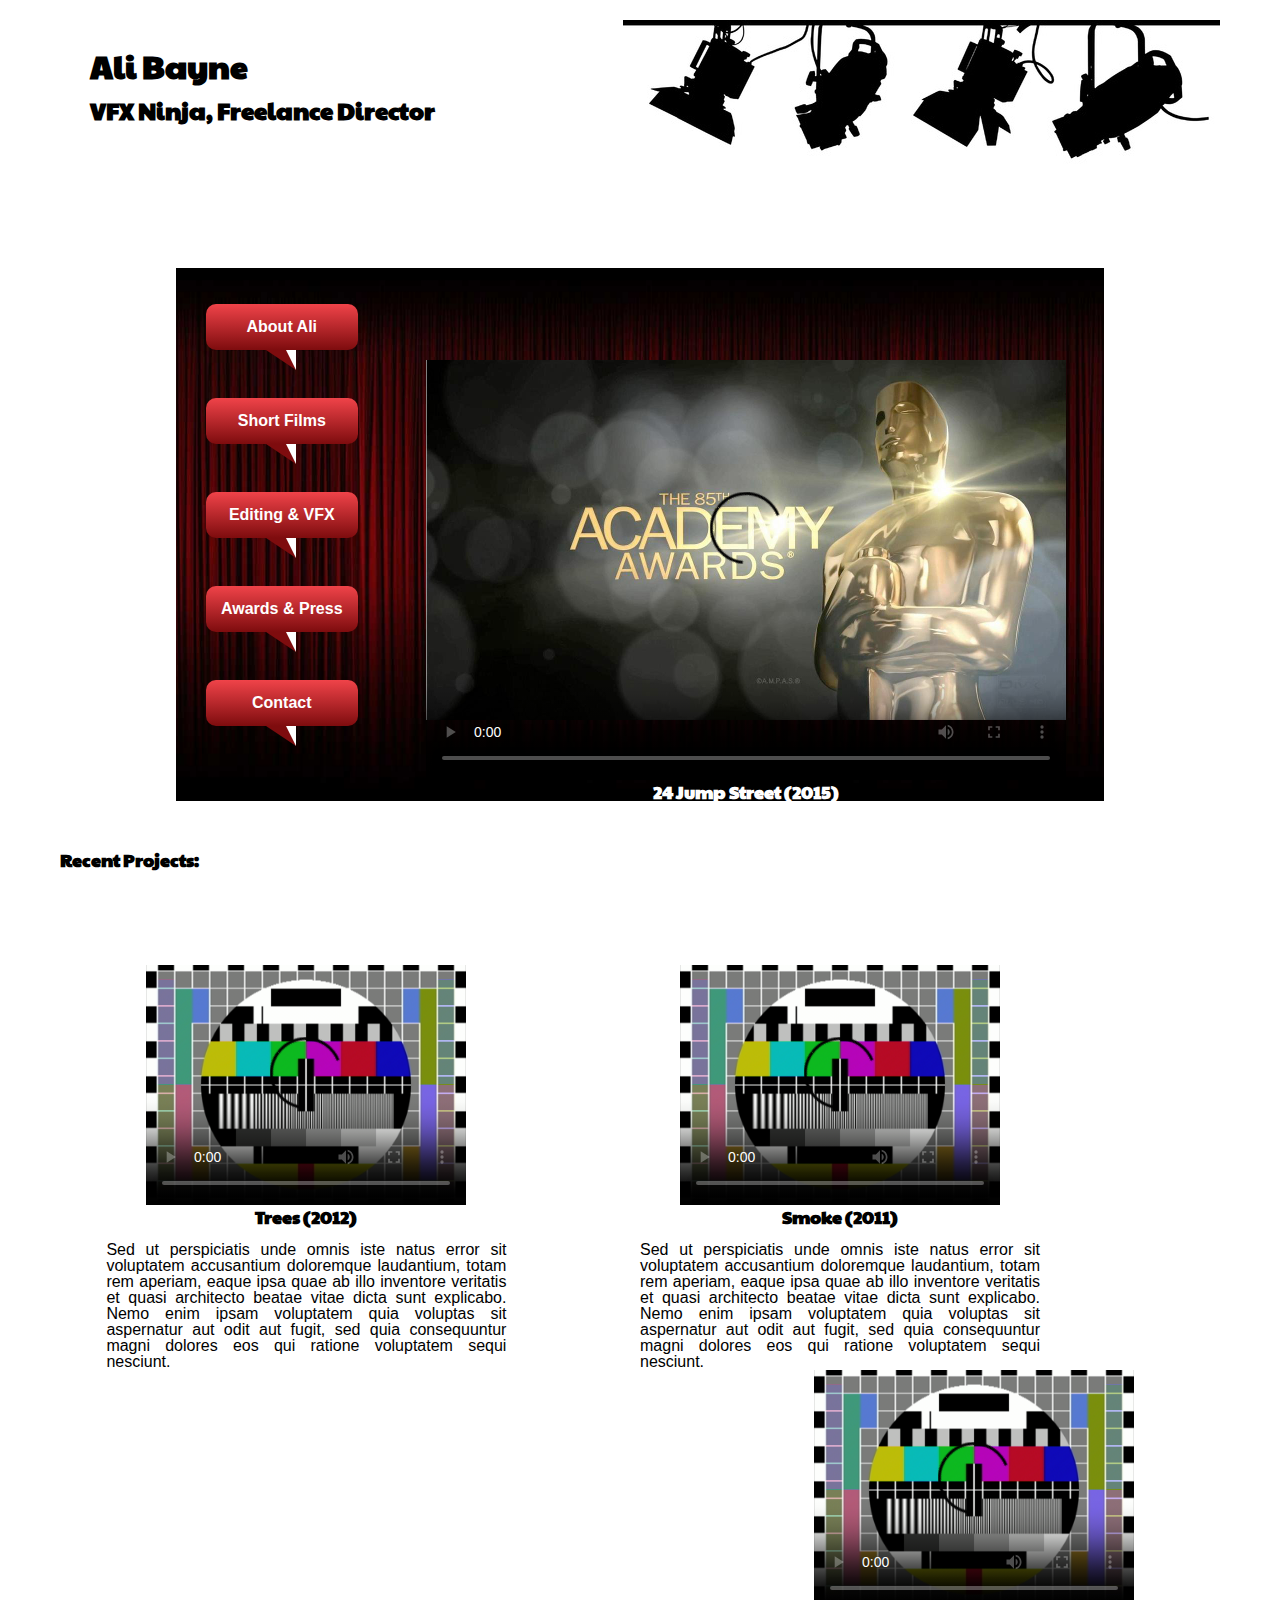
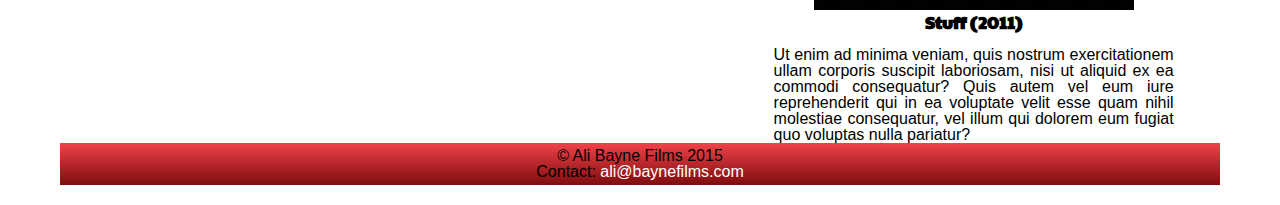
==== week6/index.html @ afd3eb10 "week6 draft" ====
<!DOCTYPE html>
	<html>
	<head>
	<meta charset="UTF-8">
	<link href='http://fonts.googleapis.com/css?family=Paytone+One' rel='stylesheet' type='text/css'>
	<link href='http://fonts.googleapis.com/css?family=Oxygen' rel='stylesheet' type='text/css'>


		<title>Ali Bayne, VFX Ninja</title>

		<link rel="stylesheet" type="text/css" href="reset.css">
		<link rel="stylesheet" type="text/css" href="style.css">
	</head>
	<body>
<!-- 		<div id="lights">
			<img src="lights1.jpg">
		</div>	 -->
	<header>
		<h1>Ali Bayne</h1>
		<br>
		<h2>VFX Ninja, Freelance Director</h2>
	</header>


	<div id="video1_container">
	<nav>
		<ul>
			<li class="triangle-obtuse"><a href="#">About Ali</a></li>
			<li class="triangle-obtuse"><a href="#">Short Films</a></li>
			<li class="triangle-obtuse"><a href="#">Editing &amp; VFX</a></li>
			<li class="triangle-obtuse"><a href="#">Awards  &amp; Press</a></li>
			<li class="triangle-obtuse"><a href="#">Contact </a></li>
		</ul>
	</nav>

<br>
<br>

<!-- 	<div id="video1_container"> -->
		<video "video1" width="640" height="480" src="testvideo1.mp4" controls poster="oscar.jpg">
  Sorry, your browser doesn't support embedded videos, 
  but don't worry, you can <a href="testvideo1.mp4">download it</a>
  and watch it with your favorite video player!
		</video>
		<h3>24 Jump Street (2015)</h3>
		</div>


	<h3>Recent Projects: </h3>
	
	<div id="tvvideos">
		<div id="video2">
			<!-- tv screen css -->
			<!-- <div id="tvscreen"> -->
			<video width="320" height="240" src="testvideo1.mp4" controls poster="testcard.png">
  			Sorry, your browser doesn't support embedded videos, 
  			but don't worry, you can <a href="testvideo1.mp4">download it</a>
  			and watch it with your favorite video player!
			</video>
			<!-- </div> -->
			<br>
			<h3>Trees (2012)</h3>
		
			<p class="videotext">
			Sed ut perspiciatis unde omnis iste natus error sit voluptatem accusantium doloremque laudantium, totam rem aperiam, eaque ipsa quae ab illo inventore veritatis et quasi architecto beatae vitae dicta sunt explicabo. Nemo enim ipsam voluptatem quia voluptas sit aspernatur aut odit aut fugit, sed quia consequuntur magni dolores eos qui ratione voluptatem sequi nesciunt. </p>
		</div>



		<div id="video3">
			<video width="320" height="240" src="testvideo1.mp4" controls poster="testcard.png">
  			Sorry, your browser doesn't support embedded videos, 
  			but don't worry, you can <a href="testvideo1.mp4">download it</a>
  			and watch it with your favorite video player!
			</video>
			<br>
			<h3>Smoke (2011)</h3>
		
			<article>
			<p class="videotext">
			Sed ut perspiciatis unde omnis iste natus error sit voluptatem accusantium doloremque laudantium, totam rem aperiam, eaque ipsa quae ab illo inventore veritatis et quasi architecto beatae vitae dicta sunt explicabo. Nemo enim ipsam voluptatem quia voluptas sit aspernatur aut odit aut fugit, sed quia consequuntur magni dolores eos qui ratione voluptatem sequi nesciunt. </p>
			</article>
		</div>	



		<div id="video4">
			<video width="320" height="240" src="testvideo1.mp4" controls poster="testcard.png">
  			Sorry, your browser doesn't support embedded videos, 
  			but don't worry, you can <a href="testvideo1.mp4">download it</a>
  			and watch it with your favorite video player!
			</video>
			<br>
			<h3>Stuff (2011)</h3>
		
			<article>
			<p class="videotext">
			Ut enim ad minima veniam, quis nostrum exercitationem ullam corporis suscipit laboriosam, nisi ut aliquid ex ea commodi consequatur? Quis autem vel eum iure reprehenderit qui in ea voluptate velit esse quam nihil molestiae consequatur, vel illum qui dolorem eum fugiat quo voluptas nulla pariatur?</p>
			</article>
		</div>	
	</div>



		<br>
		<br>
<footer>
	&copy; Ali Bayne Films 2015
	<br>
	Contact: <a href="mailto:ali@baynefilms.com">ali@baynefilms.com </a> 
</footer>

	</body>
	</html>
---- week6/style.css ----
body {
	font-family: helvetica;
	/*background-color: #00aa22;*/
	/*background-color: #F8BA07;*/
	margin: 20px 60px;
}

header {
	font-family: 'Paytone One', sans-serif;
	background-image: url("lights1.jpg");
	height: 138px;
	background-repeat: no-repeat;
	background-position: right top;
	background-color: #ffffff;
	padding: 30px;
	/*color: #280200;*/
}

h1 {
  font-size: 32px;
  font-weight: bold;
}
h2 {
  font-size: 24px;
}
h3 {
  font-size: 18px;
}
h2, h3 {
  font-family: 'Paytone One', sans-serif;
  font-weight: bold;
}

nav {
	float: left;
	padding: 20px 30px;
	font-weight: bold;
}

ul {
	list-style-type: none;
}

li {
	/*display: inline;*/
	padding: 10px;
}

a {
	text-decoration: none;
	color: #ffffff;
	/*#A10C0B;*/
	/*6D0516;*/
}
a:hover, a:active {
    color: #FFA300;
}

footer {
	text-align: center;
  padding: 5px;
	background-color: #7E0C0E;
  background:-webkit-gradient(linear, 0 0, 0 100%, from(#f04349), to(#7E0C0E));
  background:-moz-linear-gradient(#f04349, #7E0C0E);
  background:-o-linear-gradient(#f04349, #7E0C0E);
  background:linear-gradient(#f04349, #7E0C0E);
  clear: both;
}

/*video{
	border: 40px;

}*/
#video1_container {
  width: 80%;
	margin: 50px auto;
	background-image: url("cinema4.jpg");
 	background-size: cover;
 	/*background-size: 1096px 481px;*/
 	background-position: center; center;
 	text-align: center;
 	color: white;
}

#video1{
 	/*width: 650px;*/
  width: 80%;
float: right;
  letter-spacing: 1em;
}

#tvscreen {
		/*width: 400px;
  		height: 350px;*/
/*		-webkit-shape-inside: ellipse(0, 0, 20%, 100%);
		background-color: #ff0000;*/
		background-image: url('television-outline-hi.png');
		background-repeat: none;
		background-size: 400px 350px;
}


.videotext{
	text-align: justify;
  margin-top: 1em;
}


#video2, #video3, #video4 {
  display: inline-block;
	max-width: 400px;

}

#tvvideos { 
	text-align: center;
	margin-top: 50px;
  padding: 4%;
 }
 
#video2 { float: left; }
#video3 { display: inline-block; }
#video4 { float: right; }


/*#tvvideo {
	position: relative;
  	margin: 40px 0 0 0;

}
*/


#tv {
  position: relative;
/*  width: 200px;
  height: 150px;*/
  width: 400px;
  height: 300px;
  margin: 20px 0;
  background: rgba(0,0,0,0);
  border-radius: 50% / 10%;
  color: white;
  text-align: center;
  text-indent: .1em;
}
#tv:before {
  content: '';
  position: absolute;
  top: 10%;
  bottom: 10%;
  right: -5%;
  left: -5%;
  background: inherit;
  border-radius: 5% / 50%;
}



/* ============================================================================================================================
== BUBBLE WITH AN OBTUSE TRIANGLE
** ============================================================================================================================ */

/* THE SPEECH BUBBLE
------------------------------------------------------------------------------------------------------------------------------- */

.triangle-obtuse {
  position:relative;
  padding:15px;
  margin:1em 0 3em;
  color:#fff;
  background:#7E0C0E;
  /* css3 */
  background:-webkit-gradient(linear, 0 0, 0 100%, from(#f04349), to(#7E0C0E));
  background:-moz-linear-gradient(#f04349, #7E0C0E);
  background:-o-linear-gradient(#f04349, #7E0C0E);
  background:linear-gradient(#f04349, #7E0C0E);
  -webkit-border-radius:10px;
  -moz-border-radius:10px;
  border-radius:10px;
}

/* Variant : for top positioned triangle
------------------------------------------ */

.triangle-obtuse.top {
  background:-webkit-gradient(linear, 0 0, 0 100%, from(#f04349), to(#7E0C0E));
  background:-moz-linear-gradient(#7E0C0E, #f04349);
  background:-o-linear-gradient(#7E0C0E, #f04349);
  background:linear-gradient(#7E0C0E, #f04349);
}

/* Variant : for left positioned triangle
------------------------------------------ */

.triangle-obtuse.left {
  margin-left:50px;
  background:#7E0C0E;
}

/* Variant : for right positioned triangle
------------------------------------------ */

.triangle-obtuse.right {
  margin-right:50px;
  background:#7E0C0E;
}

/* THE TRIANGLE
------------------------------------------------------------------------------------------------------------------------------- */

/* creates the wider right-angled triangle */
.triangle-obtuse:before {
  content:"";
  position:absolute;
  bottom:-20px; /* value = - border-top-width - border-bottom-width */
  left:60px; /* controls horizontal position */
  border:0;
  border-right-width:30px; /* vary this value to change the angle of the vertex */
  border-bottom-width:20px; /* vary this value to change the height of the triangle. must be equal to the corresponding value in :after */
  border-style:solid;
  border-color:transparent #7E0C0E;
  /* reduce the damage in FF3.0 */
  display:block;
  width:0;
}

/* creates the narrower right-angled triangle */
.triangle-obtuse:after {
  content:"";
  position:absolute;
  bottom:-20px; /* value = - border-top-width - border-bottom-width */
  left:80px; /* value = (:before's left) + (:before's border-right/left-width)  - (:after's border-right/left-width) */
  border:0;
  border-right-width:10px; /* vary this value to change the angle of the vertex */
  border-bottom-width:20px; /* vary this value to change the height of the triangle. must be equal to the corresponding value in :before */
  border-style:solid;
  border-color:transparent #fff;
  /* reduce the damage in FF3.0 */
  display:block;
  width:0;
}

/* Variant : top
------------------------------------------ */

.triangle-obtuse.top:before {
  top:-20px; /* value = - border-top-width - border-bottom-width */
  bottom:auto;
  left:auto;
  right:60px; /* controls horizontal position */
  border:0;
  border-left-width:30px; /* vary this value to change the width of the triangle */
  border-top-width:20px; /* vary this value to change the height of the triangle. must be equal to the corresponding value in :after */
  border-color:transparent #7E0C0E;
}

.triangle-obtuse.top:after {
  top:-20px; /* value = - border-top-width - border-bottom-width */
  bottom:auto;
  left:auto;
  right:80px; /* value = (:before's right) + (:before's border-right/left-width)  - (:after's border-right/left-width) */
  border-width:0;
  border-left-width:10px; /* vary this value to change the width of the triangle */
  border-top-width:20px; /* vary this value to change the height of the triangle. must be equal to the corresponding value in :before */
  border-color:transparent #fff;
}

/* Variant : left
------------------------------------------ */

.triangle-obtuse.left:before {
  top:15px; /* controls vertical position */
  bottom:auto;
  left:-50px; /* value = - border-left-width - border-right-width */
  border:0;
  border-bottom-width:30px; /* vary this value to change the height of the triangle */
  border-left-width:50px; /* vary this value to change the width of the triangle. must be equal to the corresponding value in :after */
  border-color:#7E0C0E transparent;
}

.triangle-obtuse.left:after {
  top:35px; /* value = (:before's top) + (:before's border-top/bottom-width)  - (:after's border-top/bottom-width) */
  bottom:auto;
  left:-50px; /* value = - border-left-width - border-right-width */
  border:0;
  border-bottom-width:10px; /* vary this value to change the height of the triangle */
  border-left-width:50px; /* vary this value to change the width of the triangle. must be equal to the corresponding value in :before */
  border-color:#fff transparent;
}

/* Variant : right
------------------------------------------ */

.triangle-obtuse.right:before {
  top:15px; /* controls vertical position */
  bottom:auto;
  left:auto;
  right:-50px; /* value = - border-left-width - border-right-width */
  border:0;
  border-bottom-width:30px; /* vary this value to change the height of the triangle */
  border-right-width:50px; /* vary this value to change the width of the triangle. must be equal to the corresponding value in :after */
  border-color:#7E0C0E transparent;
}

.triangle-obtuse.right:after {
  top:35px; /* value = (:before's top) + (:before's border-top/bottom-width)  - (:after's border-top/bottom-width) */
  bottom:auto;
  right:-50px; /* value = - border-left-width - border-right-width */
  left:auto;
  border:0;
  border-bottom-width:10px; /* vary this value to change the height of the triangle */
  border-right-width:50px; /* vary this value to change the width of the triangle. must be equal to the corresponding value in :before */
  border-color:#fff transparent;
}
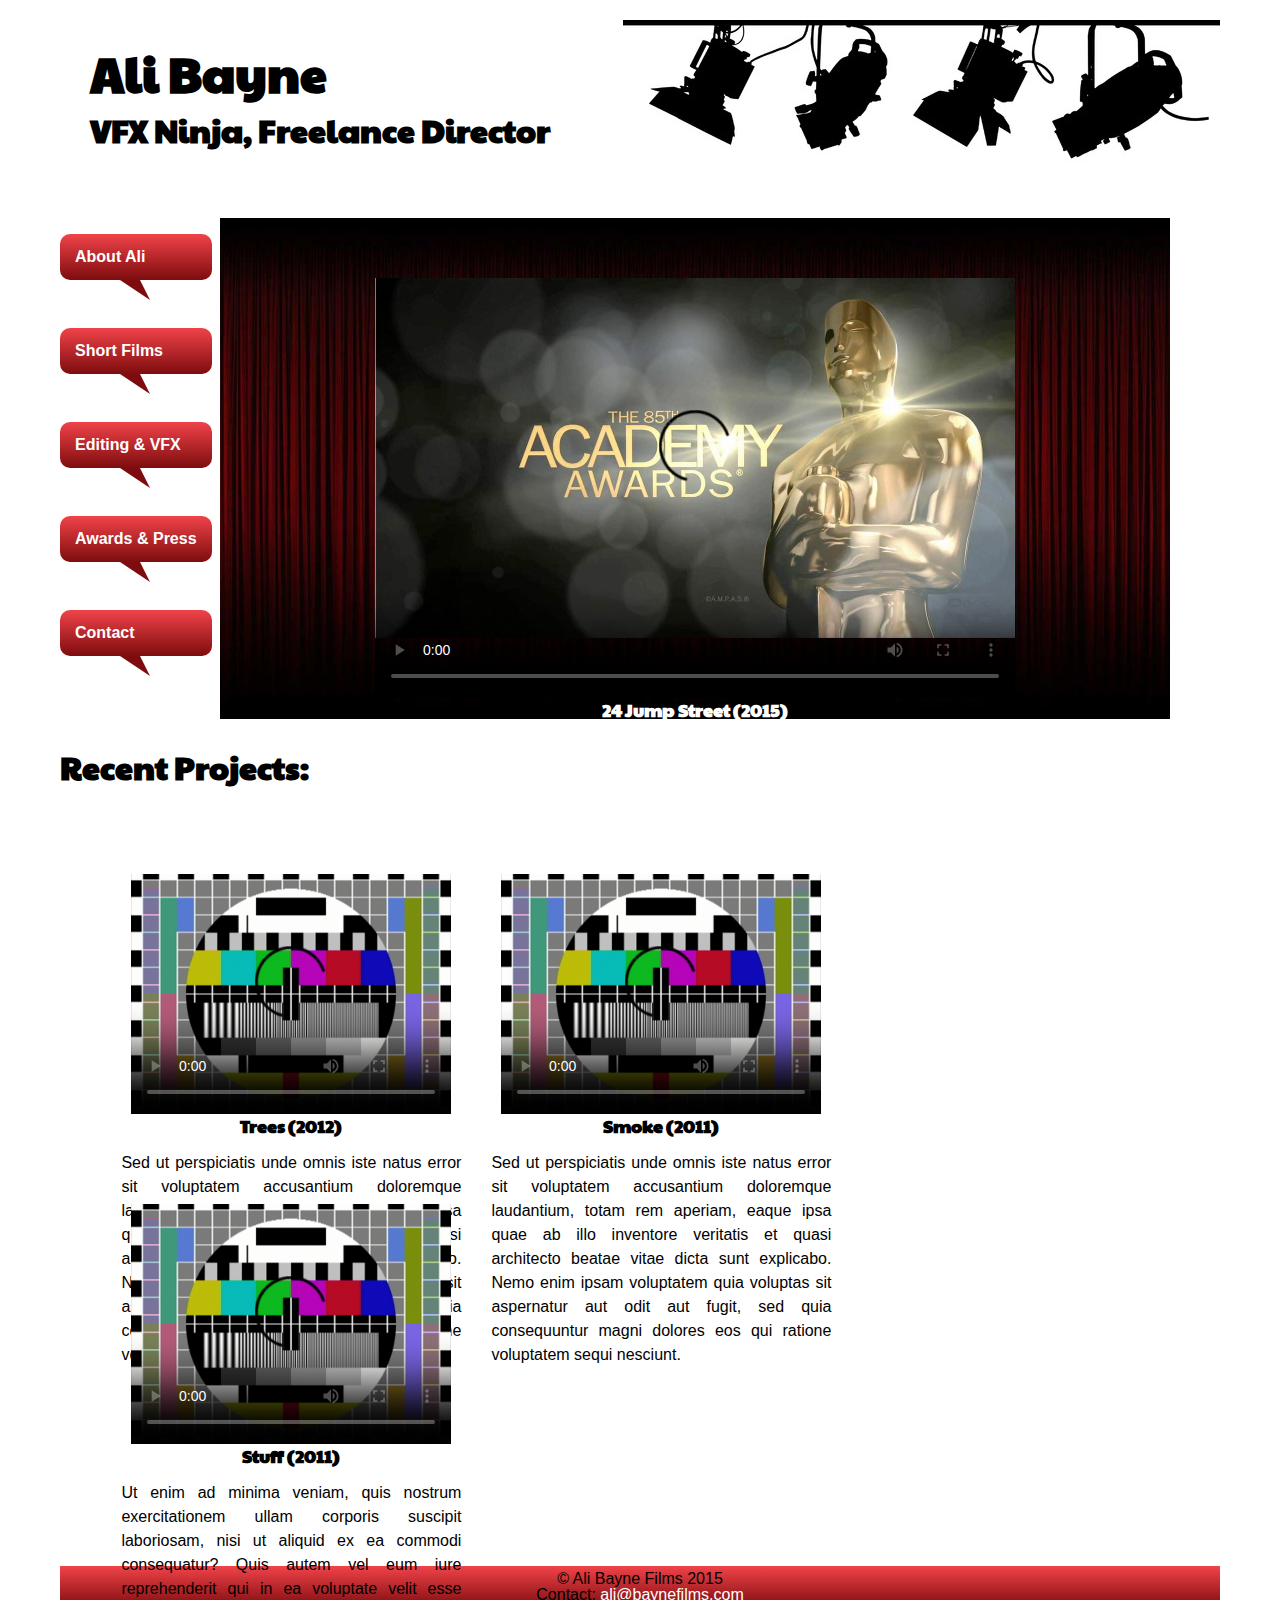
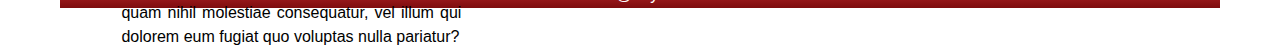
==== commit 587165fb: "week6 again" ====
--- a/week6/index.html
+++ b/week6/index.html
@@ -22,8 +22,8 @@
 	</header>
 
 
-	<div id="video1_container">
-	<nav>
+<!-- 	<div id="video1_container"> -->
+	<nav class="clearfix">
 		<ul>
 			<li class="triangle-obtuse"><a href="#">About Ali</a></li>
 			<li class="triangle-obtuse"><a href="#">Short Films</a></li>
@@ -33,10 +33,8 @@
 		</ul>
 	</nav>
 
-<br>
-<br>
 
-<!-- 	<div id="video1_container"> -->
+	<div id="video1_container">
 		<video "video1" width="640" height="480" src="testvideo1.mp4" controls poster="oscar.jpg">
   Sorry, your browser doesn't support embedded videos, 
   but don't worry, you can <a href="testvideo1.mp4">download it</a>
@@ -45,11 +43,13 @@
 		<h3>24 Jump Street (2015)</h3>
 		</div>
 
-
-	<h3>Recent Projects: </h3>
+<br>
+<br>
+	<h2>Recent Projects: </h2>
 	
-	<div id="tvvideos">
-		<div id="video2">
+	<!-- <div class="clearfix">	 -->
+	<div class="clearfix" id="tvvideos">
+		<div class="column" id="video2">
 			<!-- tv screen css -->
 			<!-- <div id="tvscreen"> -->
 			<video width="320" height="240" src="testvideo1.mp4" controls poster="testcard.png">
@@ -60,14 +60,15 @@
 			<!-- </div> -->
 			<br>
 			<h3>Trees (2012)</h3>
-		
+			<article>
 			<p class="videotext">
 			Sed ut perspiciatis unde omnis iste natus error sit voluptatem accusantium doloremque laudantium, totam rem aperiam, eaque ipsa quae ab illo inventore veritatis et quasi architecto beatae vitae dicta sunt explicabo. Nemo enim ipsam voluptatem quia voluptas sit aspernatur aut odit aut fugit, sed quia consequuntur magni dolores eos qui ratione voluptatem sequi nesciunt. </p>
+			</article>
 		</div>
 
 
 
-		<div id="video3">
+		<div class="column" id="video3">
 			<video width="320" height="240" src="testvideo1.mp4" controls poster="testcard.png">
   			Sorry, your browser doesn't support embedded videos, 
   			but don't worry, you can <a href="testvideo1.mp4">download it</a>
@@ -84,7 +85,7 @@
 
 
 
-		<div id="video4">
+		<div class="column" id="video4">
 			<video width="320" height="240" src="testvideo1.mp4" controls poster="testcard.png">
   			Sorry, your browser doesn't support embedded videos, 
   			but don't worry, you can <a href="testvideo1.mp4">download it</a>
@@ -99,16 +100,18 @@
 			</article>
 		</div>	
 	</div>
+	<!-- </div> -->
 
 
 
-		<br>
-		<br>
+
+	
 <footer>
 	&copy; Ali Bayne Films 2015
 	<br>
 	Contact: <a href="mailto:ali@baynefilms.com">ali@baynefilms.com </a> 
 </footer>
 
+
 	</body>
 	</html>
--- a/week6/style.css
+++ b/week6/style.css
@@ -1,7 +1,5 @@
 body {
 	font-family: helvetica;
-	/*background-color: #00aa22;*/
-	/*background-color: #F8BA07;*/
 	margin: 20px 60px;
 }
 
@@ -13,15 +11,15 @@
 	background-position: right top;
 	background-color: #ffffff;
 	padding: 30px;
-	/*color: #280200;*/
+
 }
 
 h1 {
+  font-size: 48px;
+  font-weight: bold;
+}
+h2 {
   font-size: 32px;
-  font-weight: bold;
-}
-h2 {
-  font-size: 24px;
 }
 h3 {
   font-size: 18px;
@@ -33,7 +31,6 @@
 
 nav {
 	float: left;
-	padding: 20px 30px;
 	font-weight: bold;
 }
 
@@ -42,16 +39,14 @@
 }
 
 li {
-	/*display: inline;*/
 	padding: 10px;
 }
 
 a {
 	text-decoration: none;
 	color: #ffffff;
-	/*#A10C0B;*/
-	/*6D0516;*/
-}
+}
+
 a:hover, a:active {
     color: #FFA300;
 }
@@ -67,13 +62,12 @@
   clear: both;
 }
 
-/*video{
-	border: 40px;
-
-}*/
+
 #video1_container {
-  width: 80%;
-	margin: 50px auto;
+  /*width: 80%;*/
+	/*margin: 50px auto;*/
+  margin-left: 160px;
+  margin-right: 50px;
 	background-image: url("cinema4.jpg");
  	background-size: cover;
  	/*background-size: 1096px 481px;*/
@@ -84,43 +78,63 @@
 
 #video1{
  	/*width: 650px;*/
-  width: 80%;
-float: right;
+
+  /*width: 80%;*/
+/*float: right;*/
   letter-spacing: 1em;
-}
-
-#tvscreen {
-		/*width: 400px;
-  		height: 350px;*/
-/*		-webkit-shape-inside: ellipse(0, 0, 20%, 100%);
-		background-color: #ff0000;*/
-		background-image: url('television-outline-hi.png');
-		background-repeat: none;
-		background-size: 400px 350px;
 }
 
 
 .videotext{
 	text-align: justify;
   margin-top: 1em;
+  line-height: 1.5em;
 }
 
 
 #video2, #video3, #video4 {
   display: inline-block;
-	max-width: 400px;
+  vertical-align: top;
+	width: 400px;
+  margin: 1em;
+
+  float: left;
+  width: 340px;
+  height: 300px;
+  padding: 15px;
+  margin: 0;
 
 }
 
 #tvvideos { 
 	text-align: center;
-	margin-top: 50px;
+	margin-top: 30px;
   padding: 4%;
  }
- 
-#video2 { float: left; }
+
+/*instead of .column*/
+/*#video2 { float: left; }
 #video3 { display: inline-block; }
-#video4 { float: right; }
+#video4 { float: right; }*/
+
+/*.column {
+  float: left;
+  width: 260px;
+  height: 300px;
+  padding: 10px;
+  margin: 30px;
+  text-align: center;
+}
+*/
+
+.clearfix:after {
+  visibility: hidden;
+  display: block;
+  font-size: 0;
+  content: " ";
+  clear: both;
+  height: 0;
+}
 
 
 /*#tvvideo {
@@ -129,6 +143,17 @@
 
 }
 */
+
+#tvscreen {
+    /*width: 400px;
+      height: 350px;*/
+/*    -webkit-shape-inside: ellipse(0, 0, 20%, 100%);
+    background-color: #ff0000;*/
+    background-image: url('television-outline-hi.png');
+    background-repeat: none;
+    background-size: 400px 350px;
+}
+
 
 
 #tv {
